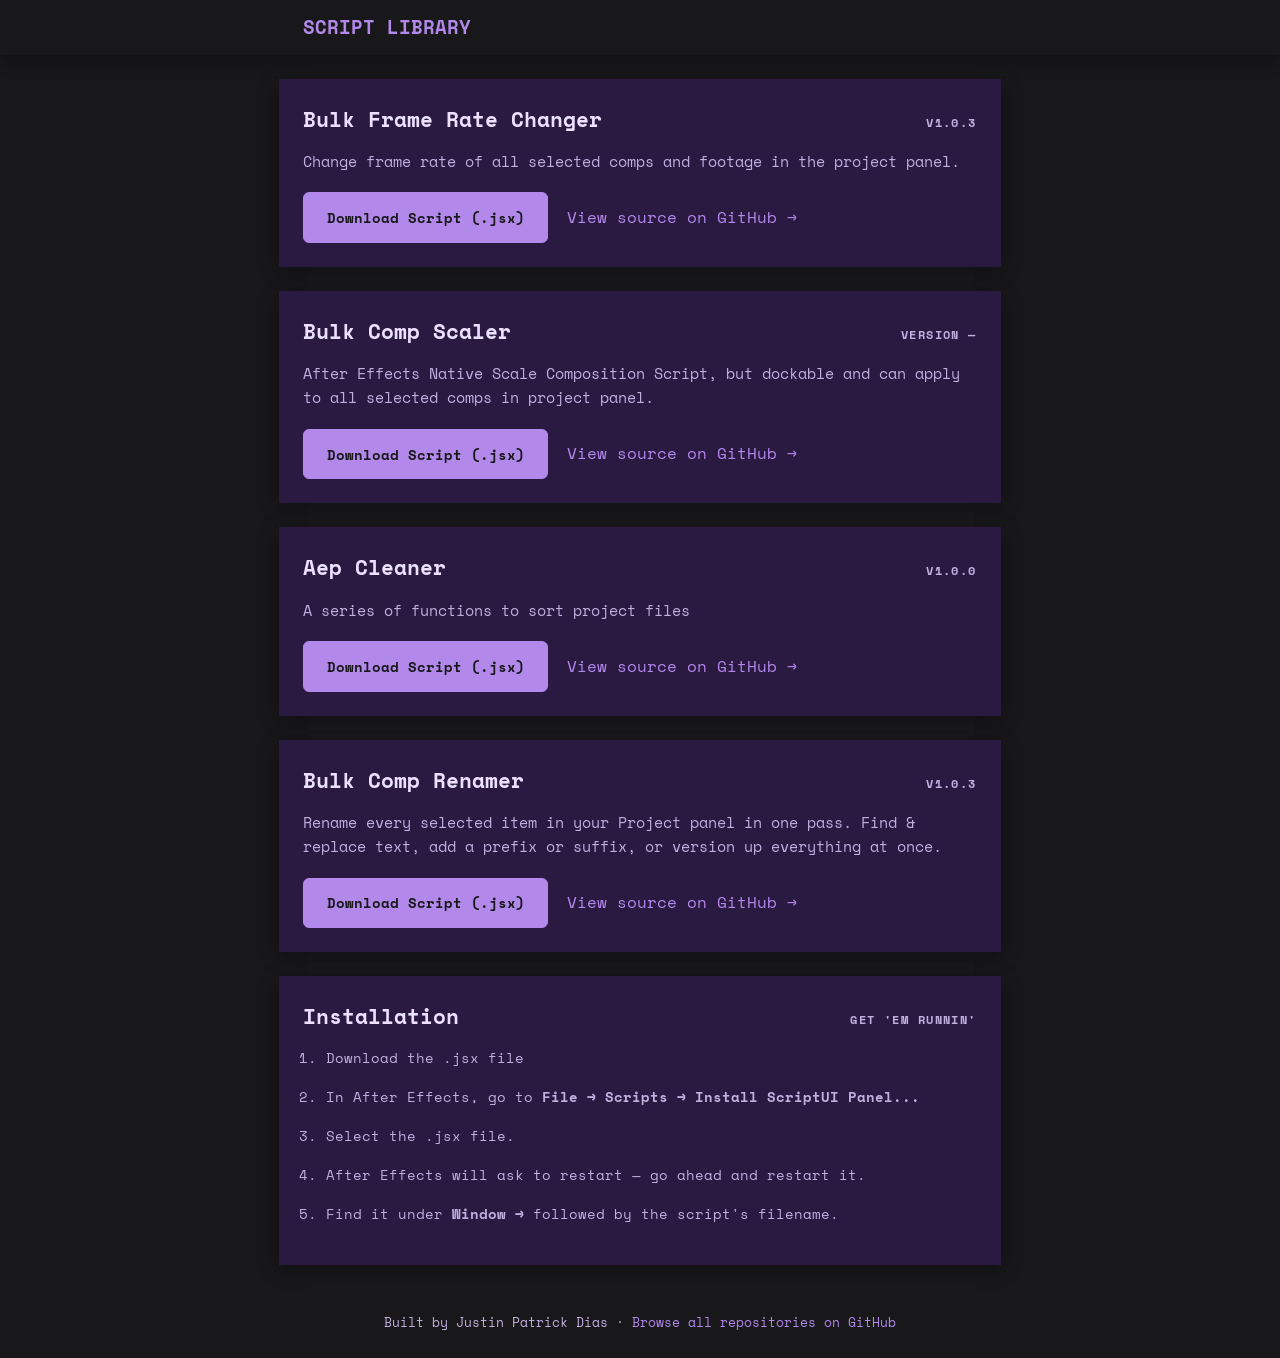
==== aescripts.html @ c148ece9 "Create aescripts.html" ====
<!DOCTYPE html>
<html lang="en">
<head>
<meta charset="UTF-8">
<meta name="viewport" content="width=device-width, initial-scale=1.0">
<title>After Effects Scripts — Justin Patrick Dias</title>
<meta name="description" content="Four utilities for organizing After Effects projects in bulk — frame rate changes, comp scaling, project cleanup, and renaming.">
<link rel="preconnect" href="https://fonts.googleapis.com">
<link href="https://fonts.googleapis.com/css2?family=Space+Mono:wght@400;700&display=swap" rel="stylesheet">
<style>
  :root{
    --bg: #18181B;        /* dark grey — page background */
    --card: #2A1A42;      /* purple — card background */
    --heading: #ECE0FF;   /* lighter lavender — bigger headers */
    --text: #C2AFE0;      /* middle lavender — regular text */
    --accent: #B388EB;    /* vibrant — links & buttons */
    --gutter: 1.2rem;     /* horizontal page margin (header / main / footer) */
    --space: 1.5rem;        /* vertical rhythm for main/footer, and card horizontal padding */
    --card-pad-v: 1.5rem; /* vertical padding inside each card (top/bottom to title) */
  }

  *{ box-sizing: border-box; }

  html, body{
    margin: 0;
    padding: 0;
    background: var(--bg);
    color: var(--text);
    font-family: 'Space Mono', 'Courier New', Courier, monospace;
    line-height: 1.6;
  }

  a{ color: var(--accent); text-decoration: none; }
  a:hover{ opacity: 0.8; text-decoration: underline; }

  :focus-visible{
    outline: 2px solid var(--accent);
    outline-offset: 3px;
  }

  h1, h2, h3{ color: var(--heading); margin: 0; }
  h2{ font-size: 1.3rem; }

  /* ---------- Sticky page header ---------- */
  header{
    position: sticky;
    top: 0;
    z-index: 10;
    background: var(--bg);
    box-shadow: 0 4px 18px rgba(0,0,0,0.35);
    padding: calc(var(--space) / 2) var(--gutter);
  }

  header .card-head{
    max-width: 760px;
    margin: 0 auto;
    /* matches main's gutter + section's own padding, so the title
       lines up with the text inside the cards below */
    padding-left: calc(var(--gutter) + var(--space));
    padding-right: calc(var(--gutter) + var(--space));
  }

  header h1{
    font-size: 1.2rem;
    font-weight: 700;
    color: var(--accent);
    text-transform: uppercase;
  }

  /* ---------- Title row shared by header + cards ---------- */
  .card-head{
    display: flex;
    align-items: baseline;
    flex-wrap: wrap;
    gap: 1rem;
    margin-bottom: 0.8rem;
  }

  .card-head h4{
    margin-left: auto;
    white-space: nowrap;
  }

  h4{
    text-transform: uppercase;
    letter-spacing: 0.12em;
    font-size: 0.75rem;
    font-weight: 700;
    margin: 0;
  }

  /* ---------- Layout ---------- */
  main{
    max-width: 760px;
    margin: 0 auto;
    padding: var(--space) var(--gutter);
  }

  section{
    background: var(--card);
    padding: var(--card-pad-v) var(--space);
    margin-bottom: var(--space);
    box-shadow: 0 4px 18px rgba(0,0,0,0.35);
  }
  section:last-of-type{ margin-bottom: 0; }

  /* ---------- Script entries ---------- */
  .script p{
    margin: 0 0 1.2rem 0;
    font-size: 0.95rem;
  }

  .cta-row{
    display: flex;
    flex-wrap: wrap;
    align-items: center;
    gap: 1.2rem;
  }

  .btn{
    display: inline-block;
    background: var(--accent);
    color: var(--bg);
    font-family: inherit;
    font-weight: 700;
    font-size: 0.9rem;
    padding: 0.8rem 1.4rem;
    border-radius: 6px;
    border: 1px solid var(--accent);
    cursor: pointer;
  }

  .btn:hover{
    opacity: 0.85;
    text-decoration: none;
  }

  /* ---------- Install ---------- */
  ol.steps{ margin: 0; padding-left: 1.4rem; }
  ol.steps li{ margin-bottom: 1rem; font-size: 0.9rem; }

  /* ---------- Footer ---------- */
  footer{
    text-align: center;
    padding: var(--space) var(--gutter);
    font-size: 0.8rem;
  }

  @media (max-width: 600px){
    section{ padding: 1.5rem; }
    header .card-head{ padding-left: 1.5rem; padding-right: 1.5rem; }
  }
</style>
</head>
<body>

  <header>
    <div class="card-head">
      <h1>Script Library</h1>
    </div>
  </header>

  <main>

    <section class="script">
      <div class="card-head">
        <h2>Bulk Frame Rate Changer</h2>
        <h4>v1.0.3</h4>
      </div>
      <p>Change frame rate of all selected comps and footage in the project panel.</p>
      <div class="cta-row">
        <!-- TODO: replace with real raw-file download link -->
        <a class="btn" href="#" download>Download Script (.jsx)</a>
        <!-- TODO: replace with real repo link -->
        <a href="#" target="_blank" rel="noopener">View source on GitHub →</a>
      </div>
    </section>

    <section class="script">
      <div class="card-head">
        <h2>Bulk Comp Scaler</h2>
        <h4>Version —</h4>
      </div>
      <p>After Effects Native Scale Composition Script, but dockable and can apply to all selected comps in project panel.</p>
      <div class="cta-row">
        <!-- TODO: replace with real raw-file download link -->
        <a class="btn" href="#" download>Download Script (.jsx)</a>
        <!-- TODO: replace with real repo link -->
        <a href="#" target="_blank" rel="noopener">View source on GitHub →</a>
      </div>
    </section>

    <section class="script">
      <div class="card-head">
        <h2>Aep Cleaner</h2>
        <h4>v1.0.0</h4>
      </div>
      <p>A series of functions to sort project files</p>
      <div class="cta-row">
        <!-- TODO: replace with real raw-file download link -->
        <a class="btn" href="#" download>Download Script (.jsx)</a>
        <!-- TODO: replace with real repo link -->
        <a href="#" target="_blank" rel="noopener">View source on GitHub →</a>
      </div>
    </section>

    <section class="script">
      <div class="card-head">
        <h2>Bulk Comp Renamer</h2>
        <h4>v1.0.3</h4>
      </div>
      <p>Rename every selected item in your Project panel in one pass. Find &amp; replace text, add a prefix or suffix, or version up everything at once.</p>
      <div class="cta-row">
        <a class="btn" href="https://raw.githubusercontent.com/JustinPatrickDias/Bulk_Renamer/main/Bulk%20Comp%20Renamer%20v1.0.3.jsx" download="Bulk Comp Renamer v1.0.3.jsx">Download Script (.jsx)</a>
        <a href="https://github.com/JustinPatrickDias/Bulk_Renamer" target="_blank" rel="noopener">View source on GitHub →</a>
      </div>
    </section>

    <section class="install">
      <div class="card-head">
        <h2>Installation</h2>
        <h4>Get 'em runnin'</h4>
      </div>
      <ol class="steps">
        <li>Download the .jsx file</li>
        <li>In After Effects, go to <strong>File → Scripts → Install ScriptUI Panel...</strong></li>
        <li>Select the .jsx file.</li>
        <li>After Effects will ask to restart — go ahead and restart it.</li>
        <li>Find it under <strong>Window →</strong> followed by the script's filename.</li>
      </ol>
    </section>

  </main>

  <footer>
    Built by Justin Patrick Dias · <a href="https://github.com/JustinPatrickDias" target="_blank" rel="noopener">Browse all repositories on GitHub</a>
  </footer>

</body>
</html>
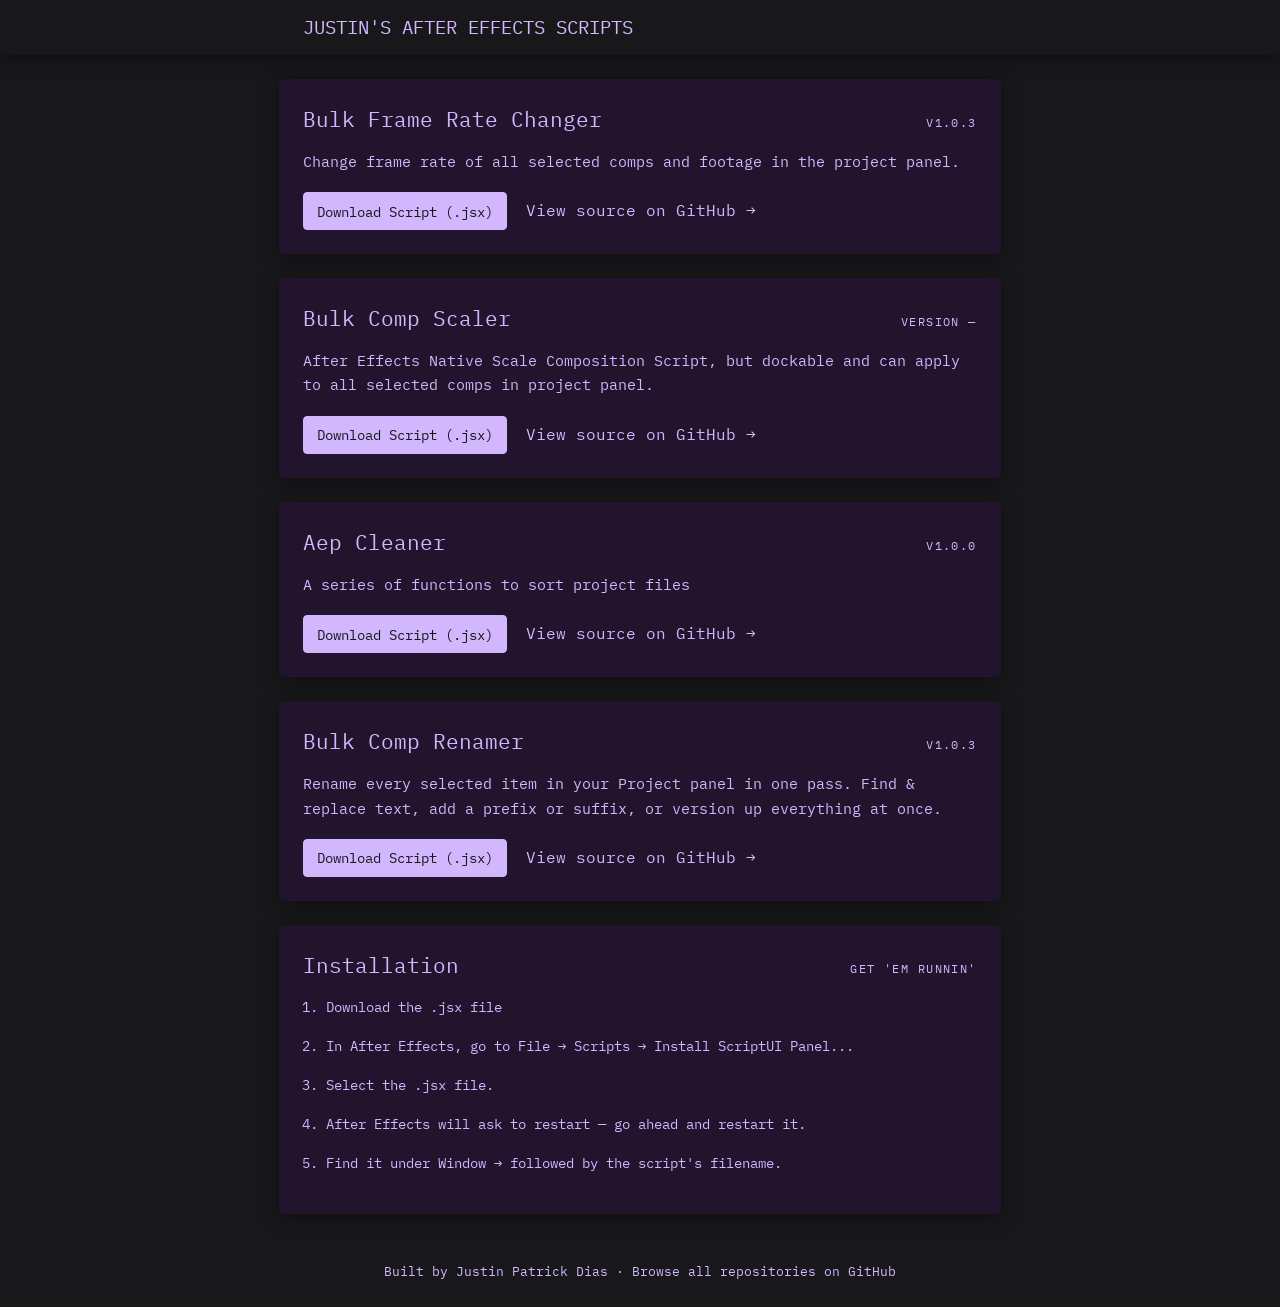
==== commit a9339e03: "Update aescripts.html" ====
--- a/aescripts.html
+++ b/aescripts.html
@@ -1,240 +1,242 @@
 <!DOCTYPE html>
 <html lang="en">
 <head>
-<meta charset="UTF-8">
-<meta name="viewport" content="width=device-width, initial-scale=1.0">
-<title>After Effects Scripts — Justin Patrick Dias</title>
-<meta name="description" content="Four utilities for organizing After Effects projects in bulk — frame rate changes, comp scaling, project cleanup, and renaming.">
-<link rel="preconnect" href="https://fonts.googleapis.com">
-<link href="https://fonts.googleapis.com/css2?family=Space+Mono:wght@400;700&display=swap" rel="stylesheet">
-<style>
-  :root{
-    --bg: #18181B;        /* dark grey — page background */
-    --card: #2A1A42;      /* purple — card background */
-    --heading: #ECE0FF;   /* lighter lavender — bigger headers */
-    --text: #C2AFE0;      /* middle lavender — regular text */
-    --accent: #B388EB;    /* vibrant — links & buttons */
-    --gutter: 1.2rem;     /* horizontal page margin (header / main / footer) */
-    --space: 1.5rem;        /* vertical rhythm for main/footer, and card horizontal padding */
-    --card-pad-v: 1.5rem; /* vertical padding inside each card (top/bottom to title) */
-  }
-
-  *{ box-sizing: border-box; }
-
-  html, body{
-    margin: 0;
-    padding: 0;
-    background: var(--bg);
-    color: var(--text);
-    font-family: 'Space Mono', 'Courier New', Courier, monospace;
-    line-height: 1.6;
-  }
-
-  a{ color: var(--accent); text-decoration: none; }
-  a:hover{ opacity: 0.8; text-decoration: underline; }
-
-  :focus-visible{
-    outline: 2px solid var(--accent);
-    outline-offset: 3px;
-  }
-
-  h1, h2, h3{ color: var(--heading); margin: 0; }
-  h2{ font-size: 1.3rem; }
-
-  /* ---------- Sticky page header ---------- */
-  header{
-    position: sticky;
-    top: 0;
-    z-index: 10;
-    background: var(--bg);
-    box-shadow: 0 4px 18px rgba(0,0,0,0.35);
-    padding: calc(var(--space) / 2) var(--gutter);
-  }
-
-  header .card-head{
-    max-width: 760px;
-    margin: 0 auto;
-    /* matches main's gutter + section's own padding, so the title
-       lines up with the text inside the cards below */
-    padding-left: calc(var(--gutter) + var(--space));
-    padding-right: calc(var(--gutter) + var(--space));
-  }
-
-  header h1{
-    font-size: 1.2rem;
-    font-weight: 700;
-    color: var(--accent);
-    text-transform: uppercase;
-  }
-
-  /* ---------- Title row shared by header + cards ---------- */
-  .card-head{
-    display: flex;
-    align-items: baseline;
-    flex-wrap: wrap;
-    gap: 1rem;
-    margin-bottom: 0.8rem;
-  }
-
-  .card-head h4{
-    margin-left: auto;
-    white-space: nowrap;
-  }
-
-  h4{
-    text-transform: uppercase;
-    letter-spacing: 0.12em;
-    font-size: 0.75rem;
-    font-weight: 700;
-    margin: 0;
-  }
-
-  /* ---------- Layout ---------- */
-  main{
-    max-width: 760px;
-    margin: 0 auto;
-    padding: var(--space) var(--gutter);
-  }
-
-  section{
-    background: var(--card);
-    padding: var(--card-pad-v) var(--space);
-    margin-bottom: var(--space);
-    box-shadow: 0 4px 18px rgba(0,0,0,0.35);
-  }
-  section:last-of-type{ margin-bottom: 0; }
-
-  /* ---------- Script entries ---------- */
-  .script p{
-    margin: 0 0 1.2rem 0;
-    font-size: 0.95rem;
-  }
-
-  .cta-row{
-    display: flex;
-    flex-wrap: wrap;
-    align-items: center;
-    gap: 1.2rem;
-  }
-
-  .btn{
-    display: inline-block;
-    background: var(--accent);
-    color: var(--bg);
-    font-family: inherit;
-    font-weight: 700;
-    font-size: 0.9rem;
-    padding: 0.8rem 1.4rem;
-    border-radius: 6px;
-    border: 1px solid var(--accent);
-    cursor: pointer;
-  }
-
-  .btn:hover{
-    opacity: 0.85;
-    text-decoration: none;
-  }
-
-  /* ---------- Install ---------- */
-  ol.steps{ margin: 0; padding-left: 1.4rem; }
-  ol.steps li{ margin-bottom: 1rem; font-size: 0.9rem; }
-
-  /* ---------- Footer ---------- */
-  footer{
-    text-align: center;
-    padding: var(--space) var(--gutter);
-    font-size: 0.8rem;
-  }
-
-  @media (max-width: 600px){
-    section{ padding: 1.5rem; }
-    header .card-head{ padding-left: 1.5rem; padding-right: 1.5rem; }
-  }
-</style>
+	<meta charset="UTF-8">
+	<meta name="viewport" content="width=device-width, initial-scale=1.0">
+	<title>After Effects Scripts — Justin Patrick Dias</title>
+	<meta name="description" content="Four utilities for organizing After Effects projects in bulk — frame rate changes, comp scaling, project cleanup, and renaming.">
+	<link rel="preconnect" href="https://fonts.googleapis.com">
+	<link rel="preconnect" href="https://fonts.gstatic.com" crossorigin>
+	<link href="https://fonts.googleapis.com/css2?family=IBM+Plex+Mono:ital,wght@0,400;1,400&display=swap" rel="stylesheet">
+	<style>
+		/* Global theme variables for consistent color palette and spacing */
+		:root{
+			--bg: #18181B;        /* dark grey — page background */
+			--card: #23142d;      /* purple — card background */
+			--purple: #d2b7ff;   /* lighter lavender — bigger headers */
+			--gutter: 1.2rem;     /* horizontal page margin (header / main / footer) */
+			--space: 1.5rem;        /* vertical rhythm for main/footer, and card horizontal padding */
+			--card-pad-v: 1.5rem; /* vertical padding inside each card (top/bottom to title) */
+		}
+
+		*{ box-sizing: border-box; }
+
+		html, body{
+			margin: 0;
+			padding: 0;
+			background: var(--bg);
+			color: var(--purple);
+			font-family: 'IBM Plex Mono', monospace;
+			line-height: 1.6;
+			font-weight: 400; /* Flattening font weight profile across site */
+		}
+
+		a{ color: var(--purple); text-decoration: none; }
+		a:hover{ opacity: 0.8; text-decoration: underline; }
+
+		/* Focus state for keyboard accessibility navigation */
+		:focus-visible{
+			outline: 2px solid var(--purple);
+			outline-offset: 3px;
+		}
+
+		h1, h2, h3{ color: var(--purple); margin: 0; font-weight: 400; }
+		h2{ font-size: 1.3rem; }
+
+		strong {
+			font-weight: 400; /* Flattening native browser bolding */
+		}
+
+		/* ---------- Sticky page header ---------- */
+		header{
+			position: sticky;
+			top: 0;
+			z-index: 10;
+			background: var(--bg);
+			box-shadow: 0 4px 18px rgba(0,0,0,0.35);
+			padding: calc(var(--space) / 2) var(--gutter);
+		}
+
+		header .card-head{
+			max-width: 760px;
+			margin: 0 auto;
+			/* padding-left/right ensures the header content lines up with grid cards below */
+			padding-left: calc(var(--gutter) + var(--space));
+			padding-right: calc(var(--gutter) + var(--space));
+		}
+
+		header h1{
+			font-size: 1.2rem;
+			font-weight: 400;
+			color: var(--purple);
+			text-transform: uppercase;
+		}
+
+		/* ---------- Title row shared by header + cards ---------- */
+		.card-head{
+			display: flex;
+			align-items: baseline;
+			flex-wrap: wrap;
+			gap: 1rem;
+			margin-bottom: 0.8rem;
+		}
+
+		.card-head h3{
+			margin-left: auto;
+			white-space: nowrap;
+		}
+
+		/* Metadata badges / utility tags within cards */
+		h3{
+			text-transform: uppercase;
+			letter-spacing: 0.12em;
+			font-size: 0.75rem;
+			font-weight: 400;
+			margin: 0;
+		}
+
+		/* ---------- Layout ---------- */
+		main{
+			max-width: 760px;
+			margin: 0 auto;
+			padding: var(--space) var(--gutter);
+		}
+
+		section{
+			background: var(--card);
+			padding: var(--card-pad-v) var(--space);
+			margin-bottom: var(--space);
+            border-radius: 6px;
+			box-shadow: 0 4px 18px rgba(0,0,0,0.35);
+		}
+		section:last-of-type{ margin-bottom: 0; }
+
+		/* ---------- Script entries ---------- */
+		.script p{
+			margin: 0 0 1.2rem 0;
+			font-size: 0.95rem;
+		}
+
+		.cta-row{
+			display: flex;
+			flex-wrap: wrap;
+			align-items: center;
+			gap: 1.2rem;
+		}
+
+		.btn{
+			display: inline-block;
+			background: var(--purple);
+			color: var(--bg);
+			font-family: inherit;
+			font-weight: 400;
+			font-size: 0.9rem;
+			padding: 0.4rem 0.8rem;
+			border-radius: 4px;
+			border: 1px solid var(--purple);
+			cursor: pointer;
+		}
+
+		.btn:hover{
+			opacity: 0.85;
+			text-decoration: none;
+		}
+
+		/* ---------- Install ---------- */
+		ol.steps{ margin: 0; padding-left: 1.4rem; }
+		ol.steps li{ margin-bottom: 1rem; font-size: 0.9rem; }
+
+		/* ---------- Footer ---------- */
+		footer{
+			text-align: center;
+			padding: var(--space) var(--gutter);
+			font-size: 0.8rem;
+		}
+
+		/* Mobile adjustments for standard viewports */
+		@media (max-width: 600px){
+			section{ padding: 1.5rem; }
+			header .card-head{ padding-left: 1.5rem; padding-right: 1.5rem; }
+		}
+	</style>
 </head>
 <body>
 
-  <header>
-    <div class="card-head">
-      <h1>Script Library</h1>
-    </div>
-  </header>
-
-  <main>
-
-    <section class="script">
-      <div class="card-head">
-        <h2>Bulk Frame Rate Changer</h2>
-        <h4>v1.0.3</h4>
-      </div>
-      <p>Change frame rate of all selected comps and footage in the project panel.</p>
-      <div class="cta-row">
-        <!-- TODO: replace with real raw-file download link -->
-        <a class="btn" href="#" download>Download Script (.jsx)</a>
-        <!-- TODO: replace with real repo link -->
-        <a href="#" target="_blank" rel="noopener">View source on GitHub →</a>
-      </div>
-    </section>
-
-    <section class="script">
-      <div class="card-head">
-        <h2>Bulk Comp Scaler</h2>
-        <h4>Version —</h4>
-      </div>
-      <p>After Effects Native Scale Composition Script, but dockable and can apply to all selected comps in project panel.</p>
-      <div class="cta-row">
-        <!-- TODO: replace with real raw-file download link -->
-        <a class="btn" href="#" download>Download Script (.jsx)</a>
-        <!-- TODO: replace with real repo link -->
-        <a href="#" target="_blank" rel="noopener">View source on GitHub →</a>
-      </div>
-    </section>
-
-    <section class="script">
-      <div class="card-head">
-        <h2>Aep Cleaner</h2>
-        <h4>v1.0.0</h4>
-      </div>
-      <p>A series of functions to sort project files</p>
-      <div class="cta-row">
-        <!-- TODO: replace with real raw-file download link -->
-        <a class="btn" href="#" download>Download Script (.jsx)</a>
-        <!-- TODO: replace with real repo link -->
-        <a href="#" target="_blank" rel="noopener">View source on GitHub →</a>
-      </div>
-    </section>
-
-    <section class="script">
-      <div class="card-head">
-        <h2>Bulk Comp Renamer</h2>
-        <h4>v1.0.3</h4>
-      </div>
-      <p>Rename every selected item in your Project panel in one pass. Find &amp; replace text, add a prefix or suffix, or version up everything at once.</p>
-      <div class="cta-row">
-        <a class="btn" href="https://raw.githubusercontent.com/JustinPatrickDias/Bulk_Renamer/main/Bulk%20Comp%20Renamer%20v1.0.3.jsx" download="Bulk Comp Renamer v1.0.3.jsx">Download Script (.jsx)</a>
-        <a href="https://github.com/JustinPatrickDias/Bulk_Renamer" target="_blank" rel="noopener">View source on GitHub →</a>
-      </div>
-    </section>
-
-    <section class="install">
-      <div class="card-head">
-        <h2>Installation</h2>
-        <h4>Get 'em runnin'</h4>
-      </div>
-      <ol class="steps">
-        <li>Download the .jsx file</li>
-        <li>In After Effects, go to <strong>File → Scripts → Install ScriptUI Panel...</strong></li>
-        <li>Select the .jsx file.</li>
-        <li>After Effects will ask to restart — go ahead and restart it.</li>
-        <li>Find it under <strong>Window →</strong> followed by the script's filename.</li>
-      </ol>
-    </section>
-
-  </main>
-
-  <footer>
-    Built by Justin Patrick Dias · <a href="https://github.com/JustinPatrickDias" target="_blank" rel="noopener">Browse all repositories on GitHub</a>
-  </footer>
+	<header>
+		<div class="card-head">
+			<h1>Justin's After Effects Scripts</h1>
+		</div>
+	</header>
+
+	<main>
+
+		<section class="script">
+			<div class="card-head">
+				<h2>Bulk Frame Rate Changer</h2>
+				<h3>v1.0.3</h3>
+			</div>
+			<p>Change frame rate of all selected comps and footage in the project panel.</p>
+			<div class="cta-row">
+				<a class="btn" href="#" download>Download Script (.jsx)</a>
+				<a href="#" target="_blank" rel="noopener">View source on GitHub →</a>
+			</div>
+		</section>
+
+		<section class="script">
+			<div class="card-head">
+				<h2>Bulk Comp Scaler</h2>
+				<h3>Version —</h3>
+			</div>
+			<p>After Effects Native Scale Composition Script, but dockable and can apply to all selected comps in project panel.</p>
+			<div class="cta-row">
+				<a class="btn" href="#" download>Download Script (.jsx)</a>
+				<a href="#" target="_blank" rel="noopener">View source on GitHub →</a>
+			</div>
+		</section>
+
+		<section class="script">
+			<div class="card-head">
+				<h2>Aep Cleaner</h2>
+				<h3>v1.0.0</h3>
+			</div>
+			<p>A series of functions to sort project files</p>
+			<div class="cta-row">
+				<a class="btn" href="#" download>Download Script (.jsx)</a>
+				<a href="#" target="_blank" rel="noopener">View source on GitHub →</a>
+			</div>
+		</section>
+
+		<section class="script">
+			<div class="card-head">
+				<h2>Bulk Comp Renamer</h2>
+				<h3>v1.0.3</h3>
+			</div>
+			<p>Rename every selected item in your Project panel in one pass. Find &amp; replace text, add a prefix or suffix, or version up everything at once.</p>
+			<div class="cta-row">
+				<a class="btn" href="https://raw.githubusercontent.com/JustinPatrickDias/Bulk_Renamer/main/Bulk%20Comp%20Renamer%20v1.0.3.jsx" download="Bulk Comp Renamer v1.0.3.jsx">Download Script (.jsx)</a>
+				<a href="https://github.com/JustinPatrickDias/Bulk_Renamer" target="_blank" rel="noopener">View source on GitHub →</a>
+			</div>
+		</section>
+
+		<section class="install">
+			<div class="card-head">
+				<h2>Installation</h2>
+				<h3>Get 'em runnin'</h3>
+			</div>
+			<ol class="steps">
+				<li>Download the .jsx file</li>
+				<li>In After Effects, go to <strong>File → Scripts → Install ScriptUI Panel...</strong></li>
+				<li>Select the .jsx file.</li>
+				<li>After Effects will ask to restart — go ahead and restart it.</li>
+				<li>Find it under <strong>Window →</strong> followed by the script's filename.</li>
+			</ol>
+		</section>
+
+	</main>
+
+	<footer>
+		Built by Justin Patrick Dias · <a href="https://github.com/JustinPatrickDias" target="_blank" rel="noopener">Browse all repositories on GitHub</a>
+	</footer>
 
 </body>
 </html>
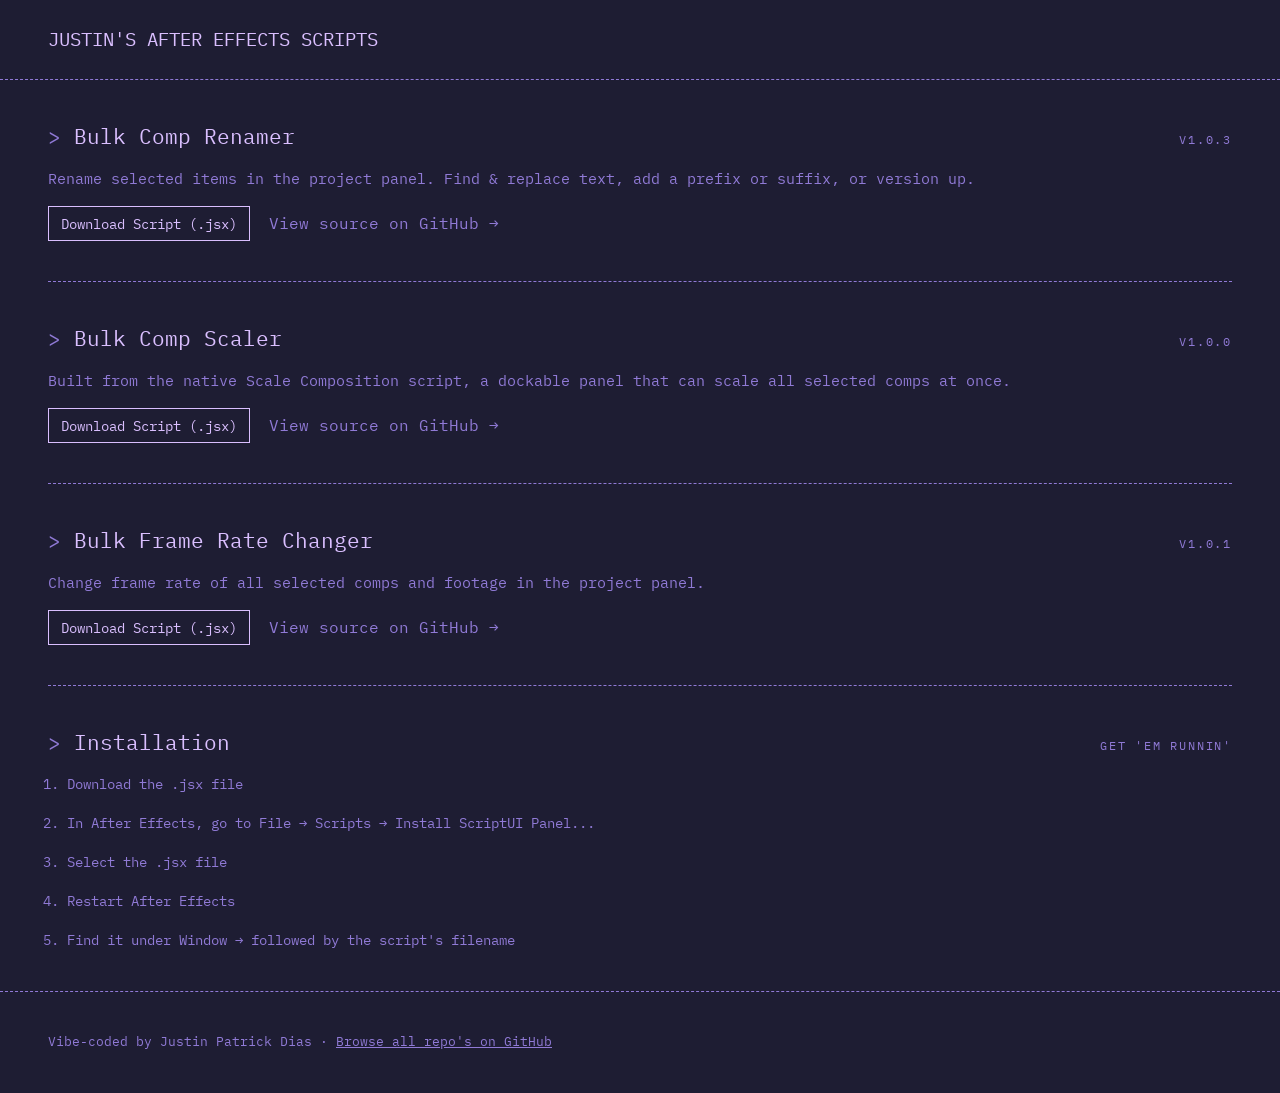
==== commit 81a08a2f: "Update aescripts.html" ====
--- a/aescripts.html
+++ b/aescripts.html
@@ -7,16 +7,16 @@
 	<meta name="description" content="Four utilities for organizing After Effects projects in bulk — frame rate changes, comp scaling, project cleanup, and renaming.">
 	<link rel="preconnect" href="https://fonts.googleapis.com">
 	<link rel="preconnect" href="https://fonts.gstatic.com" crossorigin>
-	<link href="https://fonts.googleapis.com/css2?family=IBM+Plex+Mono:ital,wght@0,400;1,400&display=swap" rel="stylesheet">
+	<link href="https://fonts.googleapis.com/css2?family=IBM+Plex+Mono:ital,wght=0,400;1,400&display=swap" rel="stylesheet">
 	<style>
-		/* Global theme variables for consistent color palette and spacing */
+		/* Strict 3-Color Terminal Palette */
 		:root{
-			--bg: #18181B;        /* dark grey — page background */
-			--card: #23142d;      /* purple — card background */
-			--purple: #d2b7ff;   /* lighter lavender — bigger headers */
-			--gutter: 1.2rem;     /* horizontal page margin (header / main / footer) */
-			--space: 1.5rem;        /* vertical rhythm for main/footer, and card horizontal padding */
-			--card-pad-v: 1.5rem; /* vertical padding inside each card (top/bottom to title) */
+			--spaceIndigo: #1e1d33;          /* Color 1: Dark Charcoal */
+			--softPeriwinkle: #907ad6;
+			--mauve: #dabfff;        /* Color 3: Muted Purple-Grey */
+			--gutter: 3rem;          /* Increased padding on the left edge */         
+			--space: 2.5rem;         /* Increased vertical rhythm spacing between sections */          
+			--card-pad-v: 0.8rem;    /* Refined vertical internal section padding */     
 		}
 
 		*{ box-sizing: border-box; }
@@ -24,51 +24,50 @@
 		html, body{
 			margin: 0;
 			padding: 0;
-			background: var(--bg);
-			color: var(--purple);
+			background: var(--spaceIndigo);
+			color: var(--softPeriwinkle);
 			font-family: 'IBM Plex Mono', monospace;
 			line-height: 1.6;
-			font-weight: 400; /* Flattening font weight profile across site */
-		}
-
-		a{ color: var(--purple); text-decoration: none; }
-		a:hover{ opacity: 0.8; text-decoration: underline; }
+			font-weight: 400; 
+		}
+
+		a{ color: var(--softPeriwinkle); text-decoration: none; }
+		a:hover{ text-decoration: underline; }
 
 		/* Focus state for keyboard accessibility navigation */
 		:focus-visible{
-			outline: 2px solid var(--purple);
+			outline: 1px solid var(--mauve);
 			outline-offset: 3px;
 		}
 
-		h1, h2, h3{ color: var(--purple); margin: 0; font-weight: 400; }
+		h1, h2, h3{ color: var(--mauve); margin: 0; font-weight: 400; }
 		h2{ font-size: 1.3rem; }
+		
+		/* Retro terminal prompt symbol */
+		h2::before {
+			content: "> ";
+			color: var(--softPeriwinkle);
+		}
 
 		strong {
-			font-weight: 400; /* Flattening native browser bolding */
-		}
-
-		/* ---------- Sticky page header ---------- */
+			font-weight: 400; 
+		}
+
+		/* ---------- Page header ---------- */
 		header{
-			position: sticky;
-			top: 0;
-			z-index: 10;
-			background: var(--bg);
-			box-shadow: 0 4px 18px rgba(0,0,0,0.35);
-			padding: calc(var(--space) / 2) var(--gutter);
+			padding: 1.5rem var(--gutter); 
+			border-bottom: 1px dashed var(--softPeriwinkle);
 		}
 
 		header .card-head{
-			max-width: 760px;
-			margin: 0 auto;
-			/* padding-left/right ensures the header content lines up with grid cards below */
-			padding-left: calc(var(--gutter) + var(--space));
-			padding-right: calc(var(--gutter) + var(--space));
+			margin: 0;
+			padding: 0;
 		}
 
 		header h1{
 			font-size: 1.2rem;
 			font-weight: 400;
-			color: var(--purple);
+			color: var(--mauve);
 			text-transform: uppercase;
 		}
 
@@ -89,31 +88,34 @@
 		/* Metadata badges / utility tags within cards */
 		h3{
 			text-transform: uppercase;
-			letter-spacing: 0.12em;
+			letter-spacing: 0.15em;
 			font-size: 0.75rem;
 			font-weight: 400;
 			margin: 0;
+			color: var(--softPeriwinkle);
 		}
 
 		/* ---------- Layout ---------- */
 		main{
-			max-width: 760px;
-			margin: 0 auto;
-			padding: var(--space) var(--gutter);
+			max-width: 100%;
+			margin: 0;
+			padding: 0 var(--gutter);
 		}
 
 		section{
-			background: var(--card);
-			padding: var(--card-pad-v) var(--space);
-			margin-bottom: var(--space);
-            border-radius: 6px;
-			box-shadow: 0 4px 18px rgba(0,0,0,0.35);
-		}
-		section:last-of-type{ margin-bottom: 0; }
+			background: transparent;
+			padding: var(--space) 0;
+			border-bottom: 1px dashed var(--softPeriwinkle);
+		}
+		section:last-of-type{ 
+			border-bottom: none; 
+			padding-bottom: 0; /* Drops the bloat below the installation steps */
+		}
 
 		/* ---------- Script entries ---------- */
 		.script p{
-			margin: 0 0 1.2rem 0;
+			margin: var(--card-pad-v) 0 1rem 0; /* Tightened bottom space to 1rem */
+			max-width: 100%; /* Spans the entire available width of the console */
 			font-size: 0.95rem;
 		}
 
@@ -124,39 +126,52 @@
 			gap: 1.2rem;
 		}
 
+		/* Button styled as a vintage inverted terminal block selection */
 		.btn{
 			display: inline-block;
-			background: var(--purple);
-			color: var(--bg);
+			background: transparent;
+			color: var(--mauve);
 			font-family: inherit;
 			font-weight: 400;
 			font-size: 0.9rem;
-			padding: 0.4rem 0.8rem;
-			border-radius: 4px;
-			border: 1px solid var(--purple);
+			padding: 0.3rem 0.75rem;
+			border-radius: 0px;
+			border: 1px solid var(--mauve);
 			cursor: pointer;
 		}
 
 		.btn:hover{
-			opacity: 0.85;
+			background: var(--mauve);
+			color: var(--spaceIndigo);
 			text-decoration: none;
 		}
 
 		/* ---------- Install ---------- */
-		ol.steps{ margin: 0; padding-left: 1.4rem; }
+		ol.steps{ margin: var(--card-pad-v) 0 0 0; padding-left: 1.2rem; }
 		ol.steps li{ margin-bottom: 1rem; font-size: 0.9rem; }
+		ol.steps li:last-child{ margin-bottom: 0; }
 
 		/* ---------- Footer ---------- */
 		footer{
-			text-align: center;
+			text-align: left;
+			margin: var(--space) 0 0 0;
 			padding: var(--space) var(--gutter);
 			font-size: 0.8rem;
-		}
-
-		/* Mobile adjustments for standard viewports */
+			border-top: 1px dashed var(--softPeriwinkle);
+			color: var(--softPeriwinkle);
+		}
+		
+		footer a {
+			color: var(--softPeriwinkle);
+			text-decoration: underline;
+		}
+
+		/* Mobile adjustments for responsive constraints */
 		@media (max-width: 600px){
-			section{ padding: 1.5rem; }
-			header .card-head{ padding-left: 1.5rem; padding-right: 1.5rem; }
+			:root {
+				--gutter: 1.5rem;
+				--space: 2rem;
+			}
 		}
 	</style>
 </head>
@@ -169,55 +184,46 @@
 	</header>
 
 	<main>
-
+        <!-- Bulk Comp Renamer -->
+        <section class="script">
+			<div class="card-head">
+				<h2>Bulk Comp Renamer</h2>
+				<h3>v1.0.3</h3>
+			</div>
+			<p>Rename selected items in the project panel. Find &amp; replace text, add a prefix or suffix, or version up.</p>
+			<div class="cta-row">
+				<a class="btn" href="https://raw.githubusercontent.com/JustinPatrickDias/BulkRenamer/main/Bulk%20Comp%20Renamer%20v1.0.3.jsx" download="Bulk Comp Renamer v1.0.3.jsx">Download Script (.jsx)</a>
+				<a href="https://github.com/JustinPatrickDias/BulkRenamer" target="_blank" rel="noopener">View source on GitHub →</a>
+			</div>
+		</section>
+
+        <!-- Bulk Comp Scaler -->
 		<section class="script">
 			<div class="card-head">
+				<h2>Bulk Comp Scaler</h2>
+				<h3>v1.0.0</h3>
+			</div>
+			<p>Built from the native Scale Composition script, a dockable panel that can scale all selected comps at once.</p>
+			<div class="cta-row">
+				<a class="btn" href="https://github.com/JustinPatrickDias/BulkCompScaler/blob/main/Bulk%20Comp%20Scaler%20v1.0.0.jsx" download>Download Script (.jsx)</a>
+				<a href="https://github.com/JustinPatrickDias/BulkCompScaler" target="_blank" rel="noopener">View source on GitHub →</a>
+			</div>
+		</section>
+
+        <!-- Bulk Frame Rate Changer -->
+		<section class="script">
+			<div class="card-head">
 				<h2>Bulk Frame Rate Changer</h2>
-				<h3>v1.0.3</h3>
+				<h3>v1.0.1</h3>
 			</div>
 			<p>Change frame rate of all selected comps and footage in the project panel.</p>
 			<div class="cta-row">
-				<a class="btn" href="#" download>Download Script (.jsx)</a>
-				<a href="#" target="_blank" rel="noopener">View source on GitHub →</a>
-			</div>
-		</section>
-
-		<section class="script">
-			<div class="card-head">
-				<h2>Bulk Comp Scaler</h2>
-				<h3>Version —</h3>
-			</div>
-			<p>After Effects Native Scale Composition Script, but dockable and can apply to all selected comps in project panel.</p>
-			<div class="cta-row">
-				<a class="btn" href="#" download>Download Script (.jsx)</a>
-				<a href="#" target="_blank" rel="noopener">View source on GitHub →</a>
-			</div>
-		</section>
-
-		<section class="script">
-			<div class="card-head">
-				<h2>Aep Cleaner</h2>
-				<h3>v1.0.0</h3>
-			</div>
-			<p>A series of functions to sort project files</p>
-			<div class="cta-row">
-				<a class="btn" href="#" download>Download Script (.jsx)</a>
-				<a href="#" target="_blank" rel="noopener">View source on GitHub →</a>
-			</div>
-		</section>
-
-		<section class="script">
-			<div class="card-head">
-				<h2>Bulk Comp Renamer</h2>
-				<h3>v1.0.3</h3>
-			</div>
-			<p>Rename every selected item in your Project panel in one pass. Find &amp; replace text, add a prefix or suffix, or version up everything at once.</p>
-			<div class="cta-row">
-				<a class="btn" href="https://raw.githubusercontent.com/JustinPatrickDias/Bulk_Renamer/main/Bulk%20Comp%20Renamer%20v1.0.3.jsx" download="Bulk Comp Renamer v1.0.3.jsx">Download Script (.jsx)</a>
-				<a href="https://github.com/JustinPatrickDias/Bulk_Renamer" target="_blank" rel="noopener">View source on GitHub →</a>
-			</div>
-		</section>
-
+				<a class="btn" href="https://github.com/JustinPatrickDias/BulkFrameRateChanger/blob/main/Bulk%20Frame%20Rate%20Changer%20v1.0.1.jsx" download>Download Script (.jsx)</a>
+				<a href="https://github.com/JustinPatrickDias/BulkFrameRateChanger" target="_blank" rel="noopener">View source on GitHub →</a>
+			</div>
+		</section>
+
+        <!-- Installation Instructions -->
 		<section class="install">
 			<div class="card-head">
 				<h2>Installation</h2>
@@ -226,16 +232,15 @@
 			<ol class="steps">
 				<li>Download the .jsx file</li>
 				<li>In After Effects, go to <strong>File → Scripts → Install ScriptUI Panel...</strong></li>
-				<li>Select the .jsx file.</li>
-				<li>After Effects will ask to restart — go ahead and restart it.</li>
-				<li>Find it under <strong>Window →</strong> followed by the script's filename.</li>
+				<li>Select the .jsx file</li>
+				<li>Restart After Effects</li>
+				<li>Find it under <strong>Window →</strong> followed by the script's filename</li>
 			</ol>
 		</section>
-
 	</main>
 
 	<footer>
-		Built by Justin Patrick Dias · <a href="https://github.com/JustinPatrickDias" target="_blank" rel="noopener">Browse all repositories on GitHub</a>
+		Vibe-coded by Justin Patrick Dias · <a href="https://github.com/JustinPatrickDias" target="_blank" rel="noopener">Browse all repo's on GitHub</a>
 	</footer>
 
 </body>
